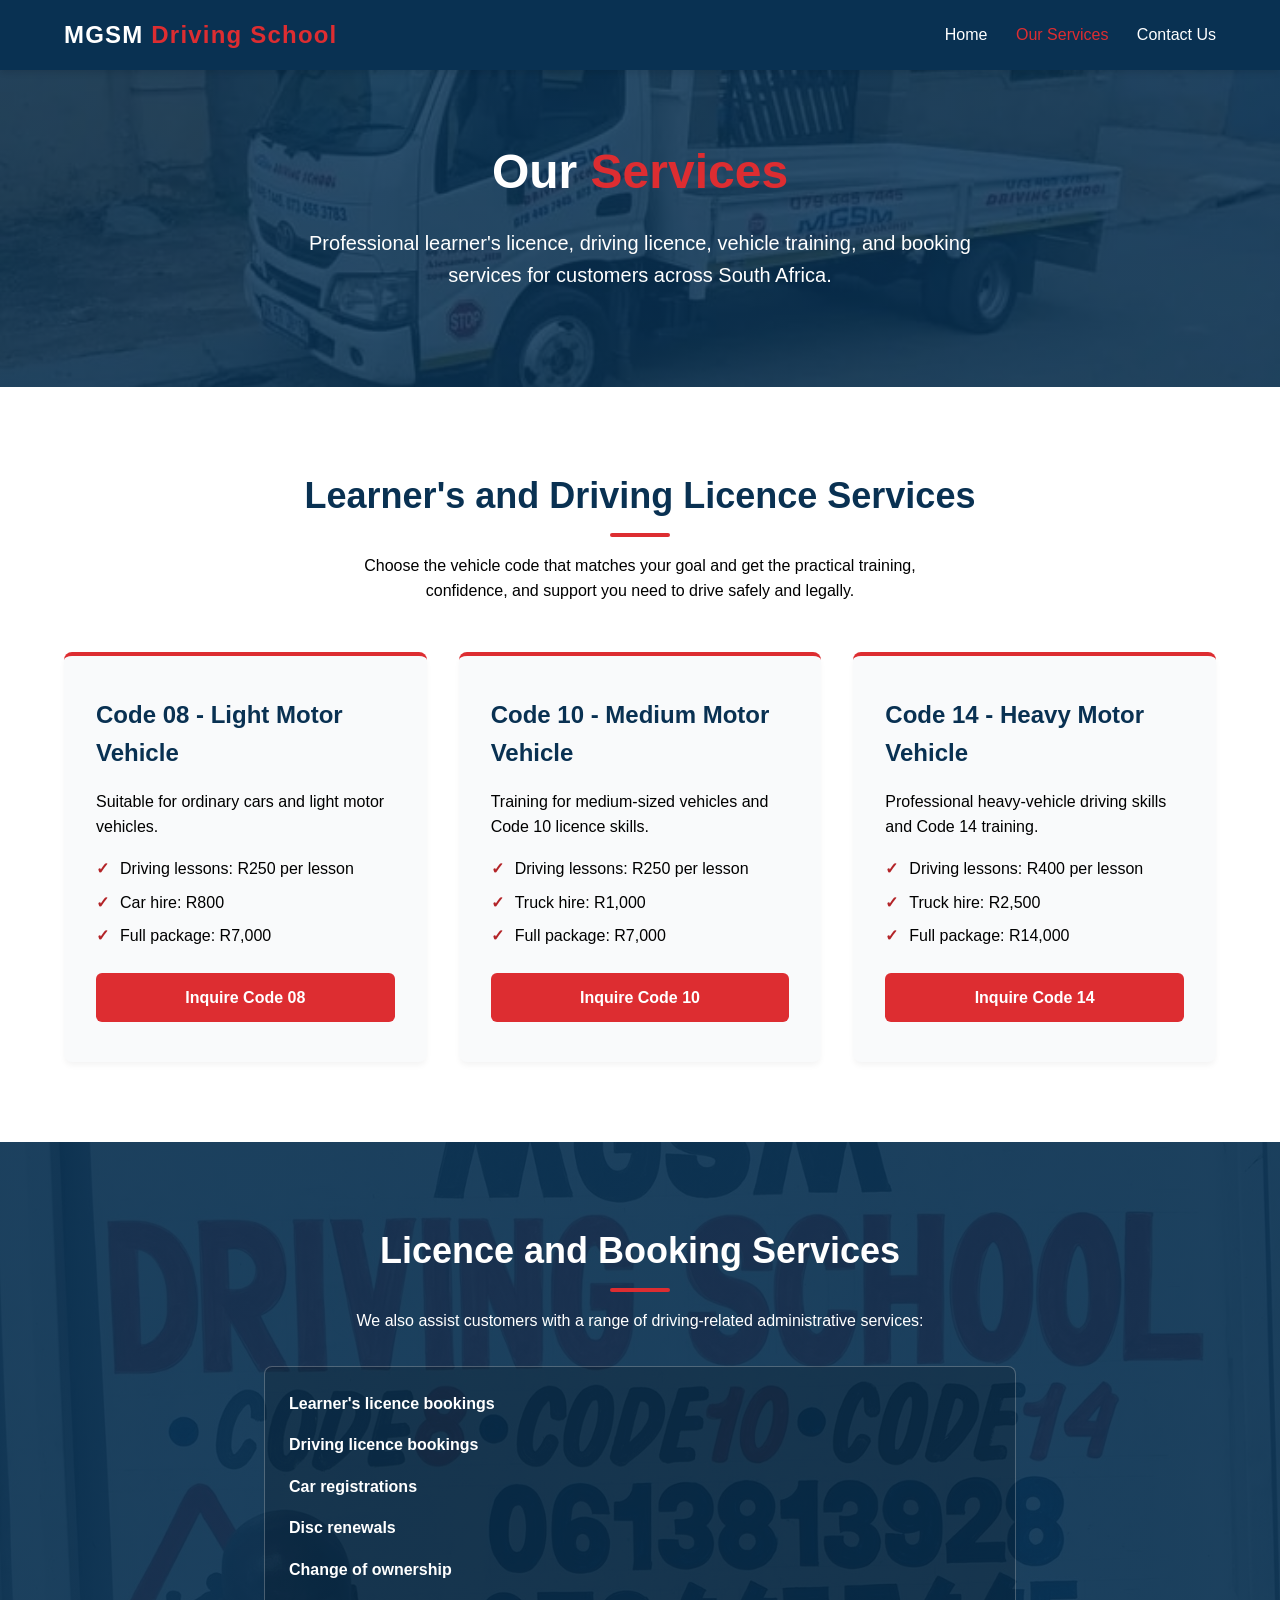
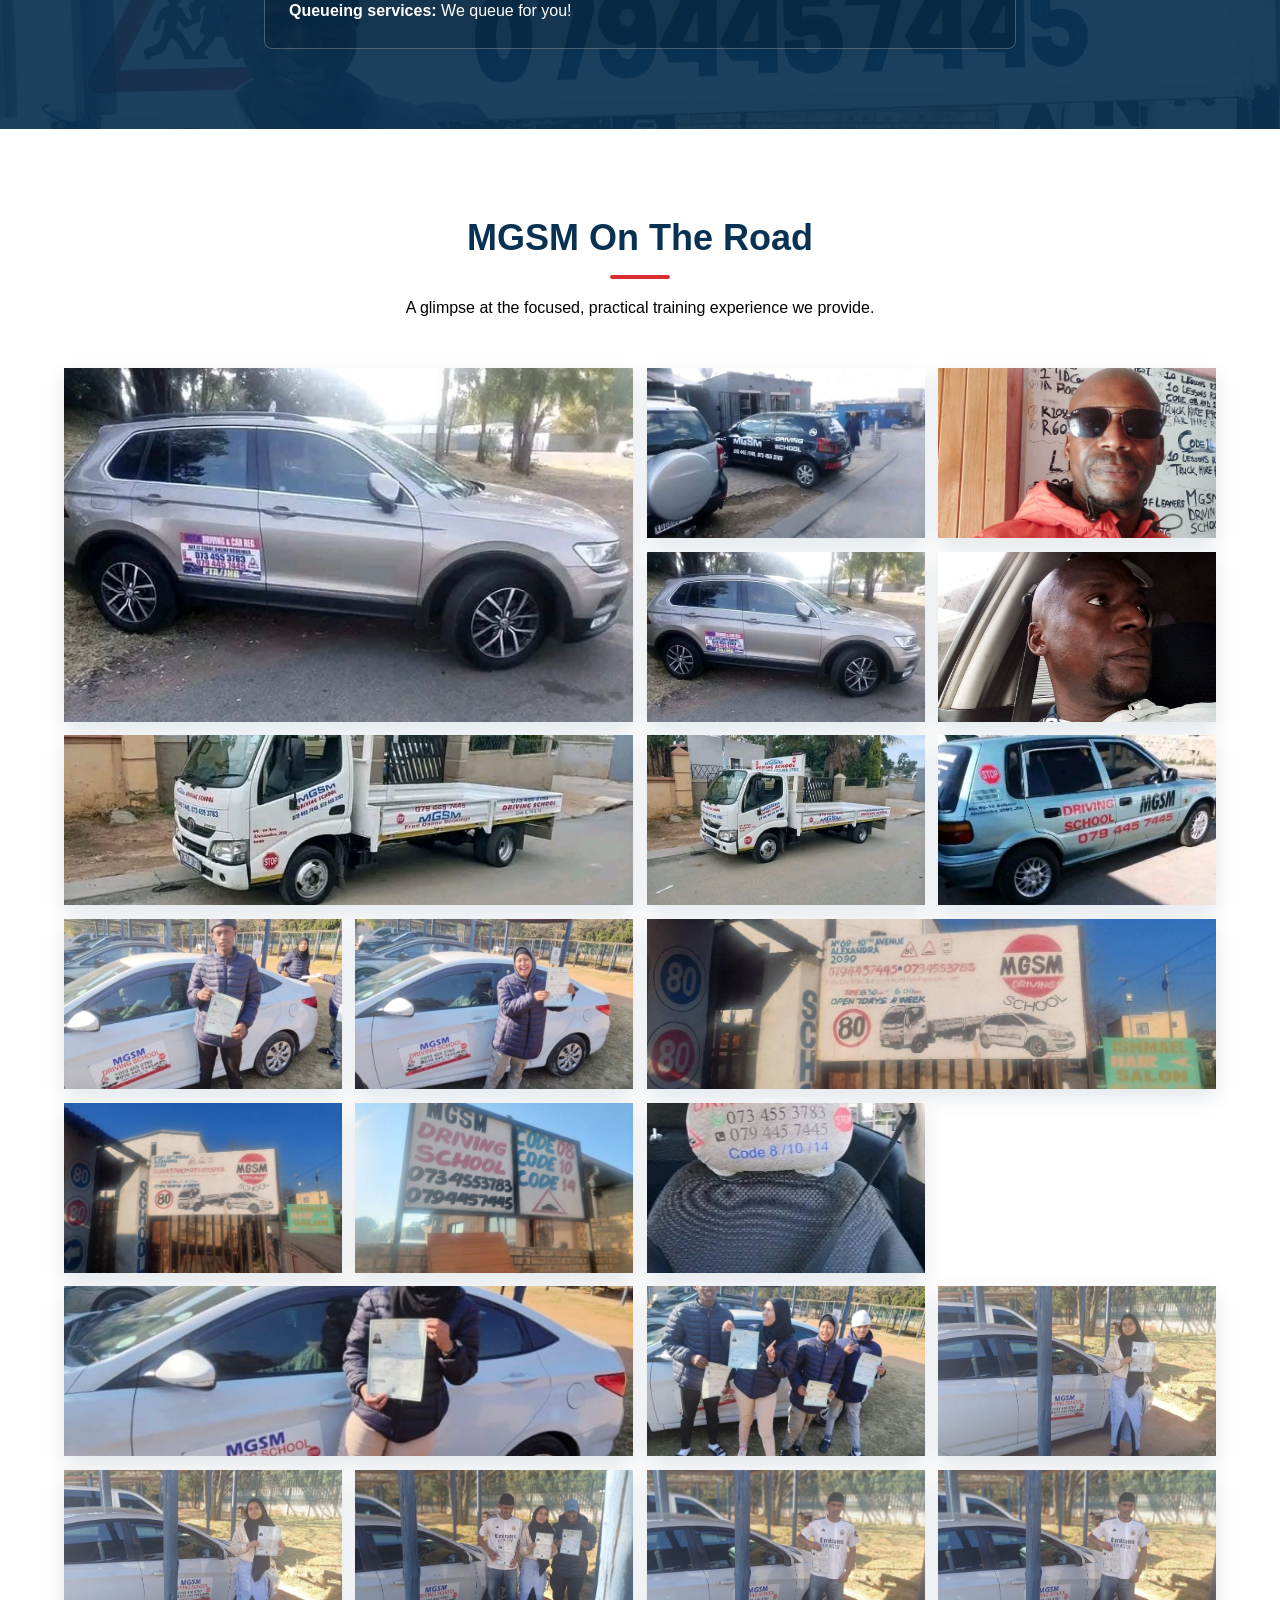
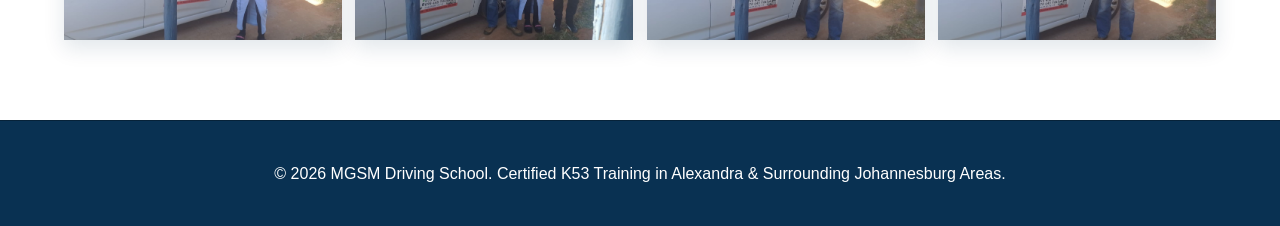
==== pages/services.html @ 091b6294 "Add files via upload" ====
<!DOCTYPE html>
<html lang="en">
<head>
    <meta charset="UTF-8">
    <meta name="viewport" content="width=device-width, initial-scale=1.0">
    <title>Our Services | MGSM Driving School</title>
    <link rel="stylesheet" href="../assets/css/style.css">
</head>
<body>
    <header class="header">
        <div class="container nav-container">
            <a href="../index.html" class="logo">MGSM <span>Driving School</span></a>
            <button class="menu-toggle" type="button" aria-expanded="false" aria-controls="main-navigation">
                <span></span>
                <span></span>
                <span></span>
                <span class="sr-only">Toggle navigation</span>
            </button>
            <nav class="nav-links" id="main-navigation" aria-label="Main navigation">
                <a href="../index.html">Home</a>
                <a href="services.html" aria-current="page">Our Services</a>
                <a href="contact.html">Contact Us</a>
            </nav>
        </div>
    </header>

    <main>
        <section class="hero hero-compact">
            <div class="container">
                <h1>Our <span>Services</span></h1>
                <p>Professional learner's licence, driving licence, vehicle training, and booking services for customers across South Africa.</p>
            </div>
        </section>

        <section class="section section-bg">
            <div class="container">
                <h2 class="section-title">Learner's and Driving Licence Services</h2>
                <p class="section-subtitle">Choose the vehicle code that matches your goal and get the practical training, confidence, and support you need to drive safely and legally.</p>
                <div class="grid-3">
                    <div class="card">
                        <h3>Code 08 - Light Motor Vehicle</h3>
                        <p class="card-description">Suitable for ordinary cars and light motor vehicles.</p>
                        <ul>
                            <li>Driving lessons: R250 per lesson</li>
                            <li>Car hire: R800</li>
                            <li>Full package: R7,000</li>
                        </ul>
                        <a href="contact.html?code=8" class="btn btn-block">Inquire Code 08</a>
                    </div>
                    <div class="card">
                        <h3>Code 10 - Medium Motor Vehicle</h3>
                        <p class="card-description">Training for medium-sized vehicles and Code 10 licence skills.</p>
                        <ul>
                            <li>Driving lessons: R250 per lesson</li>
                            <li>Truck hire: R1,000</li>
                            <li>Full package: R7,000</li>
                        </ul>
                        <a href="contact.html?code=10" class="btn btn-block">Inquire Code 10</a>
                    </div>
                    <div class="card">
                        <h3>Code 14 - Heavy Motor Vehicle</h3>
                        <p class="card-description">Professional heavy-vehicle driving skills and Code 14 training.</p>
                        <ul>
                            <li>Driving lessons: R400 per lesson</li>
                            <li>Truck hire: R2,500</li>
                            <li>Full package: R14,000</li>
                        </ul>
                        <a href="contact.html?code=14" class="btn btn-block">Inquire Code 14</a>
                    </div>
                </div>
            </div>
        </section>

        <section class="section booking-services-section">
            <div class="container content-narrow text-center">
                <h2 class="section-title">Licence and Booking Services</h2>
                <p class="section-copy">We also assist customers with a range of driving-related administrative services:</p>
                <div class="included-list">
                    <p><strong>Learner's licence bookings</strong></p>
                    <p><strong>Driving licence bookings</strong></p>
                    <p><strong>Car registrations</strong></p>
                    <p><strong>Disc renewals</strong></p>
                    <p><strong>Change of ownership</strong></p>
                    <p><strong>Queueing services:</strong> We queue for you!</p>
                </div>
            </div>
        </section>

        

        <section class="section section-bg gallery-section">
            <div class="container">
                <h2 class="section-title">MGSM On The Road</h2>
                <p class="section-subtitle">A glimpse at the focused, practical training experience we provide.</p>
                <div class="gallery-grid">
                    <figure class="gallery-item gallery-item-featured">
                        <img src="../assets/images/2%20(1).jpeg" alt="MGSM driving school training session">
                    </figure>
                    <figure class="gallery-item">
                        <img src="../assets/images/2%20(3).jpeg" alt="MGSM practical driving lesson">
                    </figure>
                    <figure class="gallery-item">
                        <img src="../assets/images/2%20(4).jpeg" alt="MGSM driver training on the road">
                    </figure>
                    <figure class="gallery-item">
                        <img src="../assets/images/2%20(5).jpeg" alt="MGSM driving test preparation">
                    </figure>
                    <figure class="gallery-item">
                        <img src="../assets/images/2%20(6).jpeg" alt="MGSM driving instructor lesson">
                    </figure>
                    <figure class="gallery-item">
                        <img src="../assets/images/2%20(7).jpeg" alt="MGSM driving school vehicle training">
                    </figure>
                    <figure class="gallery-item">
                        <img src="../assets/images/2%20(8).jpeg" alt="MGSM learner driver practice">
                    </figure>
                    <figure class="gallery-item">
                        <img src="../assets/images/2%20(9).jpeg" alt="MGSM road skills training">
                    </figure>
                    <figure class="gallery-item">
                        <img src="../assets/images/2%20(10).jpeg" alt="MGSM driving lesson in progress">
                    </figure>
                    <figure class="gallery-item">
                        <img src="../assets/images/2%20(11).jpeg" alt="MGSM learner driver training">
                    </figure>
                    <figure class="gallery-item">
                        <img src="../assets/images/2%20(12).jpeg" alt="MGSM practical driver instruction">
                    </figure>
                    <figure class="gallery-item">
                        <img src="../assets/images/2%20(13).jpeg" alt="MGSM driving school road training">
                    </figure>
                    <figure class="gallery-item">
                        <img src="../assets/images/2%20(14).jpeg" alt="MGSM driving training experience">
                    </figure>
                    <figure class="gallery-item">
                        <img src="../assets/images/3%20(1).jpeg" alt="MGSM driving school learner training">
                    </figure>
                    <figure class="gallery-item">
                        <img src="../assets/images/3%20(2).jpeg" alt="MGSM driving practice session">
                    </figure>
                    <figure class="gallery-item">
                        <img src="../assets/images/3%20(3).jpeg" alt="MGSM driver preparation session">
                    </figure>
                    <figure class="gallery-item">
                        <img src="../assets/images/14e7d179-21ab-4b2c-bf5c-2ee372b19377.jpeg" alt="MGSM driving school training vehicle">
                    </figure>
                    <figure class="gallery-item">
                        <img src="../assets/images/14e7d179-21ab-4b2c-bf5c-2ee372b19377%20(1).jpeg" alt="MGSM learner driver practice vehicle">
                    </figure>
                    <figure class="gallery-item">
                        <img src="../assets/images/2a8d0c5f-234d-46da-a5be-eaf990f3ccad%20(1).jpeg" alt="MGSM practical road training">
                    </figure>
                    <figure class="gallery-item">
                        <img src="../assets/images/7742eb13-c831-44cc-80b4-9f8dd71abb97.jpeg" alt="MGSM driving lesson vehicle">
                    </figure>
                    <figure class="gallery-item">
                        <img src="../assets/images/7742eb13-c831-44cc-80b4-9f8dd71abb97%20(1).jpeg" alt="MGSM driving school road lesson">
                    </figure>
                </div>
            </div>
        </section>
    </main>

    <footer class="footer">
        <div class="container">
            <p>&copy; 2026 MGSM Driving School. Certified K53 Training in Alexandra &amp; Surrounding Johannesburg Areas.</p>
        </div>
    </footer>

    <script src="../assets/js/script.js"></script>
</body>
</html>
---- assets/css/style.css ----
:root {
    --primary: #dd2d31;
    --primary-hover: #b32327;
    --dark: #093152;
    --light: #f9fafb;
    --text: #000000;
    --white: #ffffff;
    --border: #e5e7eb;
}

* {
    box-sizing: border-box;
    margin: 0;
    padding: 0;
    font-family: 'Segoe UI', Tahoma, Geneva, Verdana, sans-serif;
}

body {
    background-color: var(--light);
    color: var(--text);
    line-height: 1.6;
    overflow-x: hidden;
}

img,
svg {
    max-width: 100%;
    height: auto;
}

.container {
    width: 100%;
    max-width: 1200px;
    margin: 0 auto;
    padding: 0 1.5rem;
}

.header {
    background-color: var(--dark);
    color: var(--white);
    position: sticky;
    top: 0;
    z-index: 1000;
    box-shadow: 0 4px 6px -1px rgba(0, 0, 0, 0.1);
}

.nav-container {
    display: flex;
    justify-content: space-between;
    align-items: center;
    padding: 1rem 1.5rem;
}

.menu-toggle {
    display: none;
    width: 2.75rem;
    height: 2.5rem;
    padding: 0.55rem;
    border: 1px solid rgba(15, 15, 15, 0.45);
    border-radius: 0.375rem;
    background: transparent;
    cursor: pointer;
}

.menu-toggle span:not(.sr-only) {
    display: block;
    width: 100%;
    height: 2px;
    margin: 0.25rem 0;
    background-color: var(--white);
}

.sr-only {
    position: absolute;
    width: 1px;
    height: 1px;
    padding: 0;
    margin: -1px;
    overflow: hidden;
    clip: rect(0, 0, 0, 0);
    white-space: nowrap;
    border: 0;
}

.logo {
    font-size: 1.5rem;
    font-weight: 800;
    color: var(--white);
    text-decoration: none;
    letter-spacing: 0.05em;
}

.logo span,
.hero h1 span {
    color: var(--primary);
}

.nav-links a {
    color: var(--white);
    text-decoration: none;
    margin-left: clamp(0.75rem, 2vw, 1.5rem);
    font-weight: 500;
    transition: color 0.3s;
}

.nav-links a:hover,
.nav-links a[aria-current="page"] {
    color: var(--primary);
}

.hero {
    background: linear-gradient(rgba(9, 49, 82, 0.85), rgba(9, 49, 82, 0.85)), url('../images/2 (8).jpeg') center / cover;
    color: var(--white);
    padding: 6rem 0;
    text-align: center;
}

.hero-compact {
    padding: 4rem 0;
}

.hero h1 {
    font-size: clamp(2.25rem, 6vw, 3rem);
    margin-bottom: 1rem;
    font-weight: 800;
}

.hero p {
    font-size: clamp(1rem, 2.5vw, 1.25rem);
    max-width: 700px;
    margin: 0 auto 2rem;
    color: var(--white);
}

.btn {
    display: inline-block;
    background-color: var(--primary);
    color: var(--white);
    padding: 0.75rem 2rem;
    font-weight: 700;
    text-decoration: none;
    border-radius: 0.375rem;
    transition: background-color 0.3s, transform 0.2s;
    border: none;
    cursor: pointer;
}

.btn:hover {
    background-color: var(--primary-hover);
    transform: translateY(-2px);
}

.btn-secondary {
    background-color: transparent;
    color: var(--white);
    border: 2px solid var(--white);
    margin-left: 1rem;
}

.btn-secondary:hover {
    background-color: var(--white);
    color: var(--dark);
}

.section {
    padding: clamp(3rem, 8vw, 5rem) 0;
}

.section-bg {
    background-color: var(--white);
}

.about-section {
    background-color: #fae9e9;
}

.home-highlights-section {
    background: linear-gradient(135deg, var(--primary) 0%, var(--primary-hover) 52%, var(--dark) 100%);
    color: var(--white);
}

.home-highlights-section .section-title {
    color: var(--white);
}

.home-highlights-section .section-title::after {
    background-color: var(--white);
}

.home-highlights-section .included-list {
    color: var(--dark);
    border: 2px solid rgba(255, 255, 255, 0.7);
    box-shadow: 0 14px 28px rgba(9, 49, 82, 0.2);
}

.home-highlights-section .included-list p::before {
    content: '✓';
    display: inline-block;
    margin-right: 0.65rem;
    color: var(--primary);
    font-weight: 800;
}



.cta-section {
    background-color: var(--dark);
}

.cta-section .section-title {
    color: var(--white);
}

.cta-section .section-subtitle {
    color: var(--white);
}

.booking-services-section {
    position: relative;
    isolation: isolate;
    color: var(--white);
    background: linear-gradient(rgba(9, 49, 82, 0.92), rgba(9, 49, 82, 0.92)), url('../images/mgsm.jpg') center / cover;
}

.booking-services-section .section-title {
    color: var(--white);
}

.booking-services-section .section-copy {
    color: var(--white);
}

.booking-services-section .included-list {
    padding: 1.5rem;
    border: 1px solid rgba(255, 255, 255, 0.25);
    border-radius: 0.5rem;
    background-color: rgba(0, 0, 0, 0.16);
}

.booking-services-section .included-list p {
    color: var(--white);
}

.section-title {
    text-align: center;
    font-size: 2.25rem;
    margin-bottom: 1rem;
    font-weight: 700;
    color: var(--dark);
}

.section-title::after {
    content: '';
    display: block;
    width: 60px;
    height: 4px;
    background-color: var(--primary);
    margin: 0.5rem auto 0;
    border-radius: 2px;
}

.section-subtitle {
    text-align: center;
    max-width: 600px;
    margin: 0 auto 3rem;
    color: #000000;
}

.section-subtitle-left {
    text-align: left;
    margin-bottom: 2rem;
}

.text-center {
    text-align: center;
}

.text-left {
    text-align: left;
}

.eyebrow {
    color: var(--primary);
    font-size: 1rem;
}

.content-narrow {
    max-width: 800px;
}

.about-content .btn {
    margin-top: 1rem;
}

.section-copy {
    margin-bottom: 2rem;
    color: #000000;
}

.faq-search-label {
    display: block;
    margin-bottom: 0.5rem;
    color: var(--dark);
    font-weight: 700;
}

.faq-search {
    margin-bottom: 1.5rem;
}

.faq-list {
    display: grid;
    gap: 1rem;
}

.faq-item {
    background-color: var(--light);
    border-left: 4px solid var(--primary);
    box-shadow: 0 4px 12px rgba(9, 49, 82, 0.08);
}

.faq-item summary {
    padding: 1.25rem 1.5rem;
    color: var(--dark);
    font-size: 1.05rem;
    font-weight: 700;
    cursor: pointer;
    list-style: none;
}

.faq-item summary::-webkit-details-marker {
    display: none;
}

.faq-item summary::after {
    content: '\203A';
    float: right;
    color: var(--primary);
    font-size: 1.6rem;
    font-weight: 400;
    line-height: 1;
}

.faq-item[open] summary::after {
    content: '\00D7';
}

.faq-item p {
    padding: 0 1.5rem 1.25rem;
    color: #000000;
}

.faq-item a {
    color: var(--primary);
    font-weight: 700;
}

.faq-no-results {
    padding: 1.25rem;
    color: #000000;
    text-align: center;
    background-color: var(--light);
}

.grid-3 {
    display: grid;
    grid-template-columns: repeat(auto-fit, minmax(300px, 1fr));
    gap: 2rem;
}

.grid-2 {
    display: grid;
    grid-template-columns: repeat(auto-fit, minmax(min(100%, 450px), 1fr));
    gap: 3rem;
    align-items: center;
}

.card {
    background-color: var(--light);
    border-radius: 0.5rem;
    padding: 2.5rem 2rem;
    border-top: 4px solid var(--primary);
    box-shadow: 0 4px 6px -1px rgba(0, 0, 0, 0.05);
    transition: transform 0.3s;
}

.card:hover {
    transform: translateY(-5px);
}

.card h3 {
    margin-bottom: 1rem;
    font-size: 1.5rem;
    color: var(--dark);
}

.card-description {
    margin-bottom: 1rem;
    color: #000000;
}

.card ul {
    list-style: none;
    margin-bottom: 1.5rem;
}

.card ul li {
    margin-bottom: 0.5rem;
    padding-left: 1.5rem;
    position: relative;
}

.card ul li::before {
    content: '✓';
    position: absolute;
    left: 0;
    color: var(--primary-hover);
    font-weight: bold;
}

.form-group {
    margin-bottom: 1.25rem;
}

.form-group label {
    display: block;
    margin-bottom: 0.5rem;
    font-weight: 600;
    color: var(--dark);
}

.form-control {
    width: 100%;
    padding: 0.75rem;
    border: 1px solid var(--border);
    border-radius: 0.375rem;
    font-size: 1rem;
    background-color: var(--white);
}

.form-control:focus {
    outline: none;
    border-color: var(--primary);
    box-shadow: 0 0 0 3px rgba(221, 45, 49, 0.2);
}

.contact-info-block {
    background-color: var(--dark);
    color: var(--white);
    padding: 3rem;
    border-radius: 0.5rem;
}

.contact-info-block h3 {
    color: var(--primary);
    margin-bottom: 1.5rem;
    font-size: 1.75rem;
}

.contact-info-block a {
    color: var(--primary);
    text-decoration: underline;
}

.social-button {
    display: block;
    margin-top: 0.75rem;
    padding: 0.75rem 1rem;
    color: var(--white) !important;
    background-color: var(--primary);
    border-radius: 0.375rem;
    text-align: center;
    text-decoration: none !important;
    font-weight: 700;
    transition: background-color 0.3s, transform 0.2s;
}

.social-button:hover {
    background-color: var(--primary-hover);
    transform: translateY(-2px);
}

.contact-item {
    margin-bottom: 1.5rem;
}

.map-card {
    margin-top: 1.5rem;
    padding: 1.5rem;
    background-color: var(--white);
    border-top: 4px solid var(--primary);
    border-radius: 0.5rem;
    box-shadow: 0 4px 12px rgba(9, 49, 82, 0.1);
}

.map-card h3 {
    margin-bottom: 1rem;
    color: var(--dark);
}

.map-frame {
    width: 100%;
    aspect-ratio: 16 / 10;
    overflow: hidden;
    border-radius: 0.375rem;
}

.map-frame iframe {
    display: block;
    width: 100%;
    height: 100%;
    border: 0;
}

.map-link {
    display: inline-block;
    margin-top: 0.75rem;
    color: var(--primary);
    font-weight: 700;
}

.included-list {
    text-align: left;
    background-color: var(--white);
    padding: 2rem;
    border-radius: 0.5rem;
    box-shadow: 0 4px 6px -1px rgba(0, 0, 0, 0.05);
}

.included-list p:not(:last-child) {
    margin-bottom: 1rem;
}

.gallery-section {
    overflow: hidden;
}

.gallery-grid {
    display: grid;
    grid-template-columns: repeat(4, 1fr);
    grid-auto-rows: 170px;
    gap: 0.85rem;
}

.gallery-item {
    min-height: 170px;
    position: relative;
    overflow: hidden;
    background-color: var(--dark);
    border-radius: 0;
    box-shadow: 0 8px 20px rgba(9, 49, 82, 0.12);
}

.gallery-item-featured {
    grid-column: span 2;
    grid-row: span 2;
}

.gallery-item:nth-child(6),
.gallery-item:nth-child(11),
.gallery-item:nth-child(15) {
    grid-column: span 2;
}

.gallery-item img {
    display: block;
    width: 100%;
    height: 100%;
    min-height: 170px;
    object-fit: cover;
    cursor: zoom-in;
}

.gallery-item figcaption {
    position: absolute;
    right: 0;
    bottom: 0;
    left: 0;
    padding: 2.5rem 1rem 1rem;
    color: var(--white);
    font-weight: 700;
    background: linear-gradient(transparent, rgba(9, 49, 82, 0.9));
    letter-spacing: 0.02em;
    pointer-events: none;
}

.gallery-lightbox {
    position: fixed;
    inset: 0;
    z-index: 2000;
    display: grid;
    place-items: center;
    padding: 2rem;
    background-color: rgba(0, 0, 0, 0.88);
}

.gallery-lightbox[hidden] {
    display: none;
}

.gallery-lightbox img {
    display: block;
    max-width: min(1100px, 94vw);
    max-height: 86vh;
    object-fit: contain;
    border: 3px solid var(--white);
}

.gallery-lightbox-close {
    position: absolute;
    top: 1rem;
    right: 1rem;
    width: 2.75rem;
    height: 2.75rem;
    border: 2px solid var(--white);
    color: var(--white);
    background-color: transparent;
    font-size: 2rem;
    line-height: 1;
    cursor: pointer;
}

.btn-block {
    width: 100%;
    text-align: center;
}

.contact-item strong {
    display: block;
    color: var(--primary);
    font-size: 0.9rem;
    text-transform: uppercase;
    letter-spacing: 0.05em;
}

.footer {
    background-color: var(--dark);
    color: var(--white);
    text-align: center;
    padding: 2.5rem 0;
    border-top: 1px solid #062239;
}

@media (max-width: 768px) {
    .nav-container {
        flex-direction: column;
        gap: 1rem;
        position: relative;
        align-items: flex-start;
    }

    .menu-toggle {
        display: block;
        position: absolute;
        top: 0.75rem;
        right: 1.5rem;
    }

    .nav-links {
        display: none;
        width: 100%;
        justify-content: center;
        flex-wrap: wrap;
        gap: 0.5rem 1rem;
    }

    .nav-links.is-open {
        display: flex;
    }

    .nav-links a {
        margin: 0;
    }

    .btn-secondary {
        margin: 0.75rem 0 0;
    }

    .grid-2 {
        grid-template-columns: 1fr;
    }

    .gallery-grid {
        grid-template-columns: repeat(2, 1fr);
        grid-auto-rows: 150px;
    }

    .contact-info-block {
        padding: 2rem;
    }
}

@media (max-width: 480px) {
    .container {
        padding: 0 1rem;
    }

    .nav-container {
        padding: 0.9rem 1rem;
    }

    .menu-toggle {
        right: 1rem;
    }

    .logo {
        font-size: 1.25rem;
        text-align: center;
    }

    .hero {
        padding: 4.5rem 0;
    }

    .hero-compact {
        padding: 3.5rem 0;
    }

    .btn {
        width: 100%;
        padding-inline: 1rem;
    }

    .card,
    .contact-info-block,
    .included-list {
        padding: 1.5rem;
    }

    .section-title {
        font-size: 1.8rem;
    }

    .gallery-grid {
        grid-template-columns: 1fr;
        grid-auto-rows: 220px;
    }

    .gallery-item-featured,
    .gallery-item:nth-child(6),
    .gallery-item:nth-child(11),
    .gallery-item:nth-child(15) {
        grid-column: auto;
        grid-row: auto;
    }

    .footer {
        padding: 2rem 0;
        font-size: 0.9rem;
    }
}
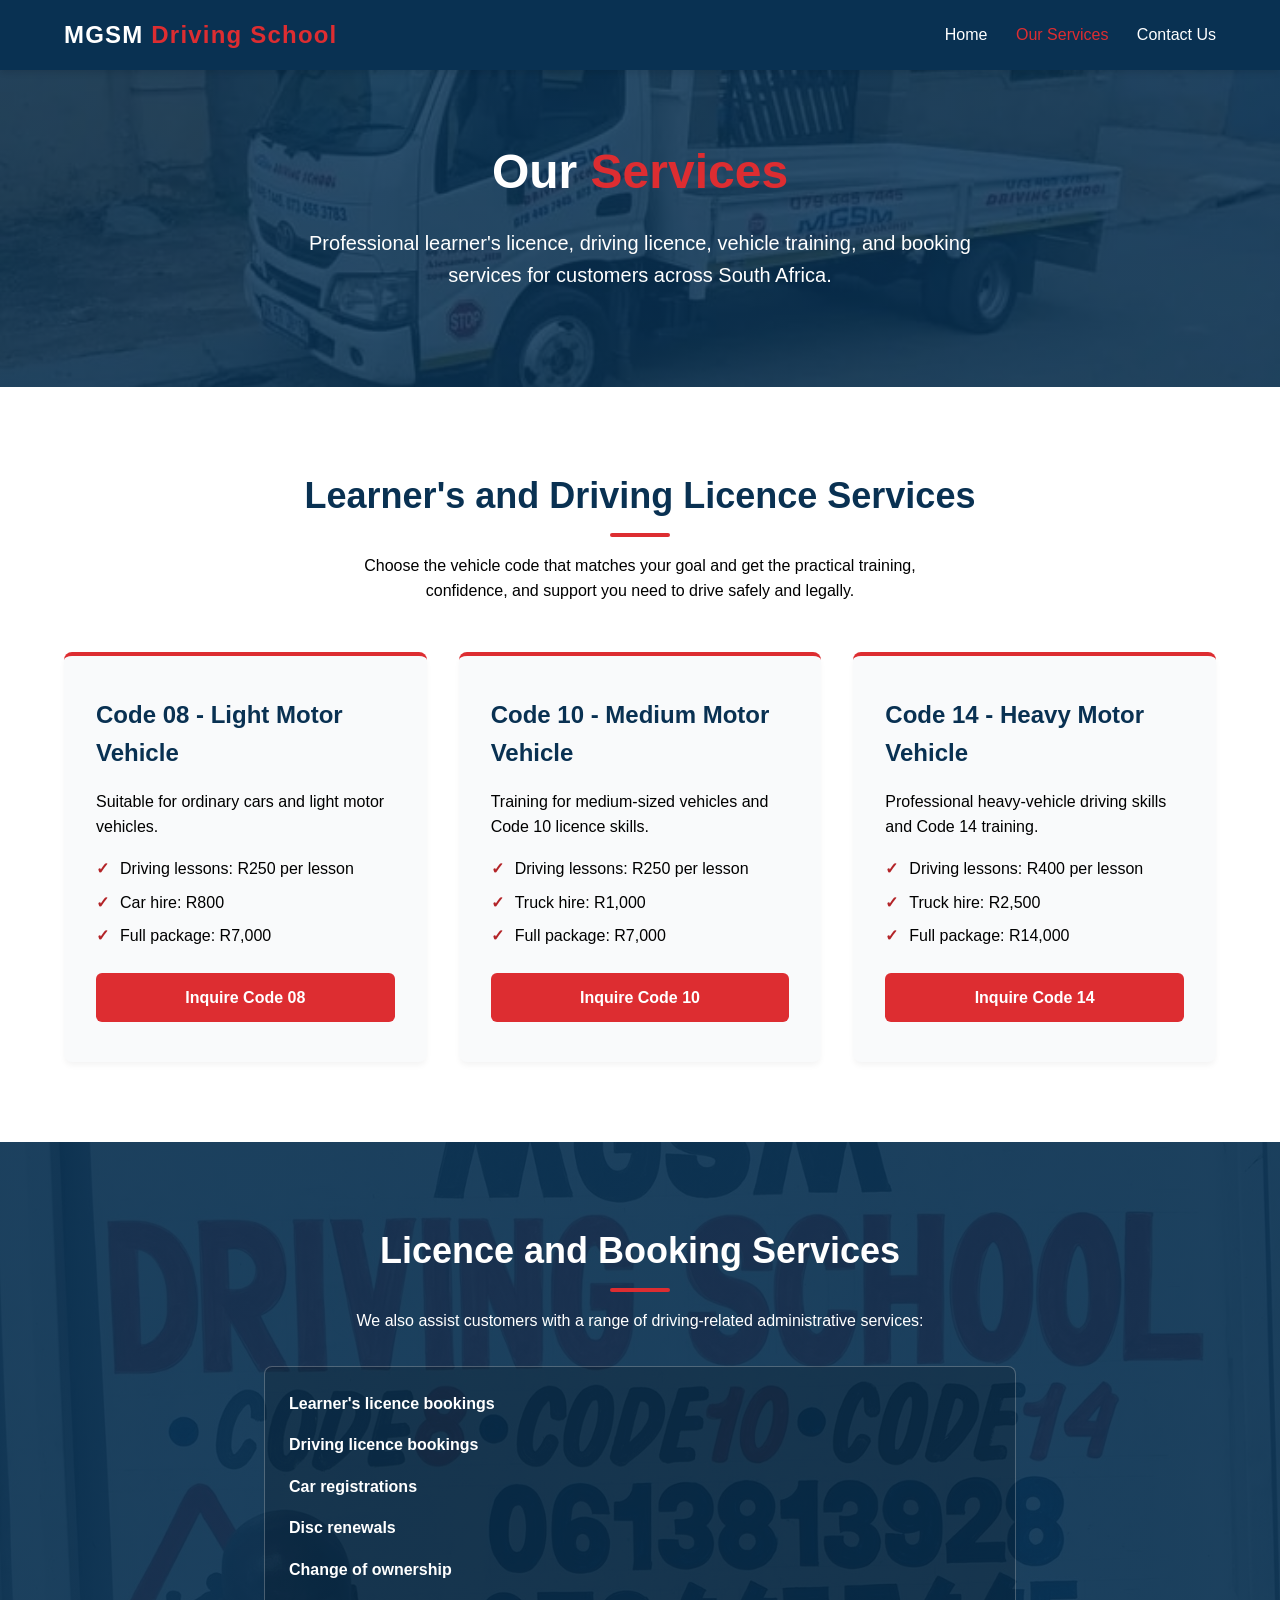
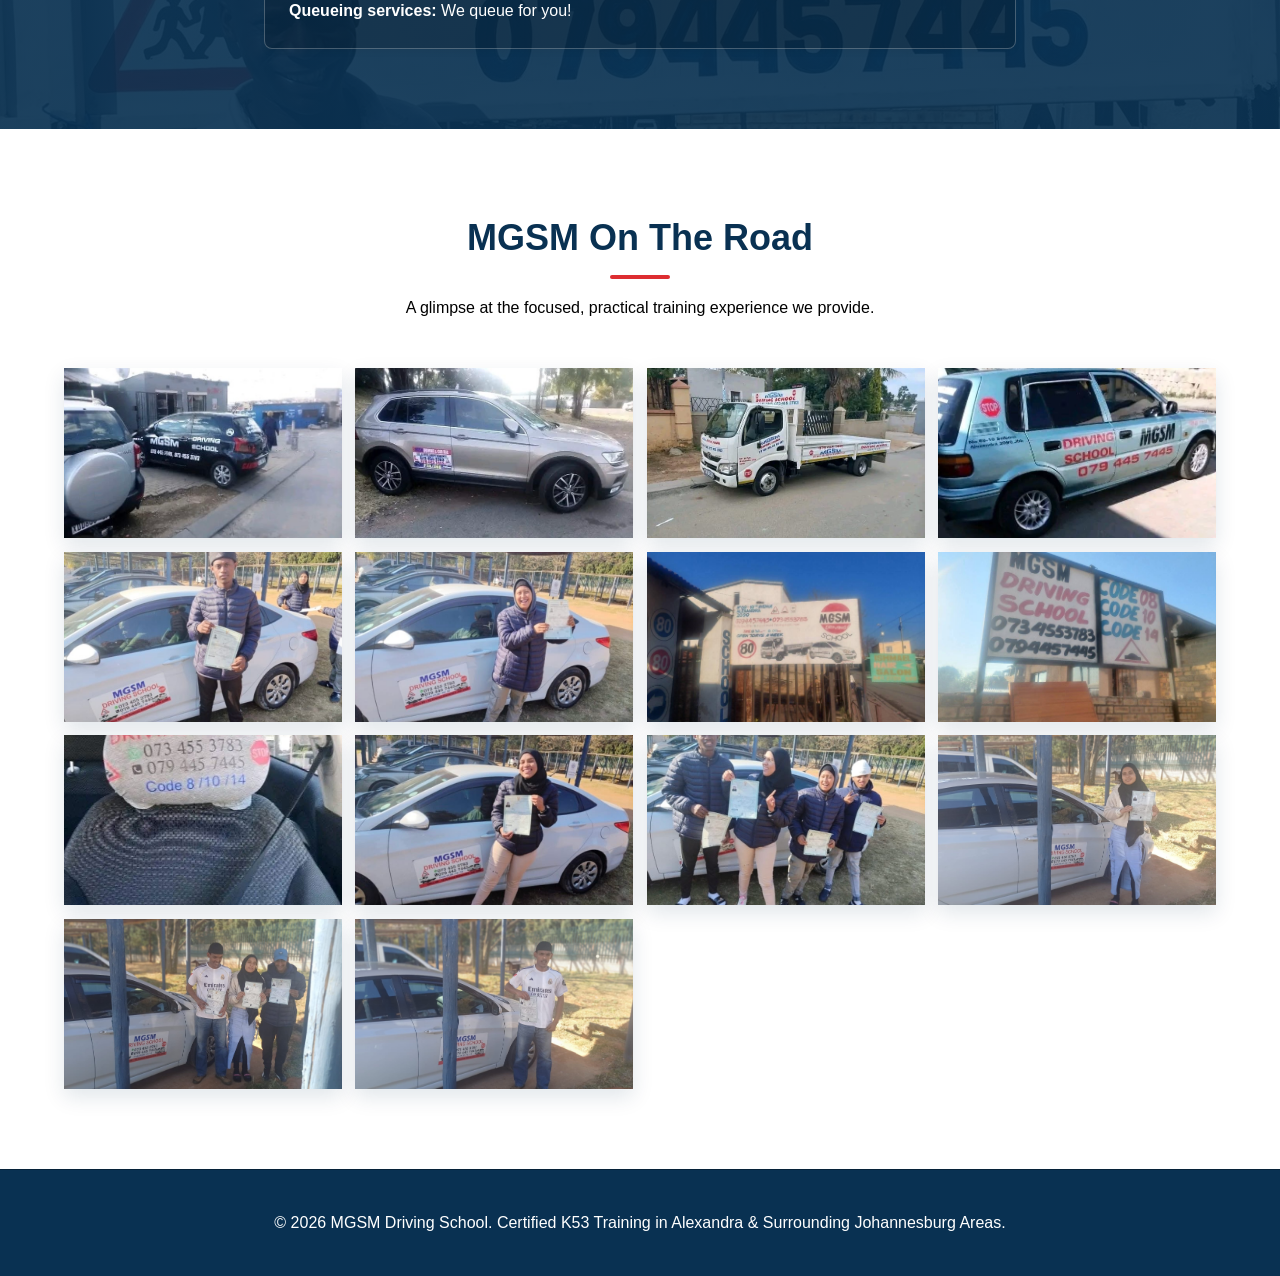
==== commit 5be38ee4: "grid layouts" ====
--- a/pages/services.html
+++ b/pages/services.html
@@ -93,24 +93,16 @@
                 <h2 class="section-title">MGSM On The Road</h2>
                 <p class="section-subtitle">A glimpse at the focused, practical training experience we provide.</p>
                 <div class="gallery-grid">
-                    <figure class="gallery-item gallery-item-featured">
-                        <img src="../assets/images/2%20(1).jpeg" alt="MGSM driving school training session">
-                    </figure>
+                    
                     <figure class="gallery-item">
                         <img src="../assets/images/2%20(3).jpeg" alt="MGSM practical driving lesson">
                     </figure>
-                    <figure class="gallery-item">
-                        <img src="../assets/images/2%20(4).jpeg" alt="MGSM driver training on the road">
-                    </figure>
+                    
                     <figure class="gallery-item">
                         <img src="../assets/images/2%20(5).jpeg" alt="MGSM driving test preparation">
                     </figure>
-                    <figure class="gallery-item">
-                        <img src="../assets/images/2%20(6).jpeg" alt="MGSM driving instructor lesson">
-                    </figure>
-                    <figure class="gallery-item">
-                        <img src="../assets/images/2%20(7).jpeg" alt="MGSM driving school vehicle training">
-                    </figure>
+                    
+                    
                     <figure class="gallery-item">
                         <img src="../assets/images/2%20(8).jpeg" alt="MGSM learner driver practice">
                     </figure>
@@ -123,9 +115,7 @@
                     <figure class="gallery-item">
                         <img src="../assets/images/2%20(11).jpeg" alt="MGSM learner driver training">
                     </figure>
-                    <figure class="gallery-item">
-                        <img src="../assets/images/2%20(12).jpeg" alt="MGSM practical driver instruction">
-                    </figure>
+                   
                     <figure class="gallery-item">
                         <img src="../assets/images/2%20(13).jpeg" alt="MGSM driving school road training">
                     </figure>
@@ -141,9 +131,7 @@
                     <figure class="gallery-item">
                         <img src="../assets/images/3%20(3).jpeg" alt="MGSM driver preparation session">
                     </figure>
-                    <figure class="gallery-item">
-                        <img src="../assets/images/14e7d179-21ab-4b2c-bf5c-2ee372b19377.jpeg" alt="MGSM driving school training vehicle">
-                    </figure>
+
                     <figure class="gallery-item">
                         <img src="../assets/images/14e7d179-21ab-4b2c-bf5c-2ee372b19377%20(1).jpeg" alt="MGSM learner driver practice vehicle">
                     </figure>
@@ -153,9 +141,7 @@
                     <figure class="gallery-item">
                         <img src="../assets/images/7742eb13-c831-44cc-80b4-9f8dd71abb97.jpeg" alt="MGSM driving lesson vehicle">
                     </figure>
-                    <figure class="gallery-item">
-                        <img src="../assets/images/7742eb13-c831-44cc-80b4-9f8dd71abb97%20(1).jpeg" alt="MGSM driving school road lesson">
-                    </figure>
+                 
                 </div>
             </div>
         </section>
--- a/assets/css/style.css
+++ b/assets/css/style.css
@@ -551,17 +551,6 @@
     box-shadow: 0 8px 20px rgba(9, 49, 82, 0.12);
 }
 
-.gallery-item-featured {
-    grid-column: span 2;
-    grid-row: span 2;
-}
-
-.gallery-item:nth-child(6),
-.gallery-item:nth-child(11),
-.gallery-item:nth-child(15) {
-    grid-column: span 2;
-}
-
 .gallery-item img {
     display: block;
     width: 100%;
@@ -736,12 +725,21 @@
         grid-auto-rows: 220px;
     }
 
-    .gallery-item-featured,
-    .gallery-item:nth-child(6),
-    .gallery-item:nth-child(11),
-    .gallery-item:nth-child(15) {
-        grid-column: auto;
-        grid-row: auto;
+    .gallery-lightbox {
+        padding: calc(4rem + env(safe-area-inset-top)) 0.75rem calc(1rem + env(safe-area-inset-bottom));
+    }
+
+    .gallery-lightbox img {
+        max-width: 100%;
+        max-height: calc(100dvh - 5rem - env(safe-area-inset-top) - env(safe-area-inset-bottom));
+        border-width: 2px;
+    }
+
+    .gallery-lightbox-close {
+        top: calc(0.75rem + env(safe-area-inset-top));
+        right: 0.75rem;
+        width: 2.5rem;
+        height: 2.5rem;
     }
 
     .footer {
